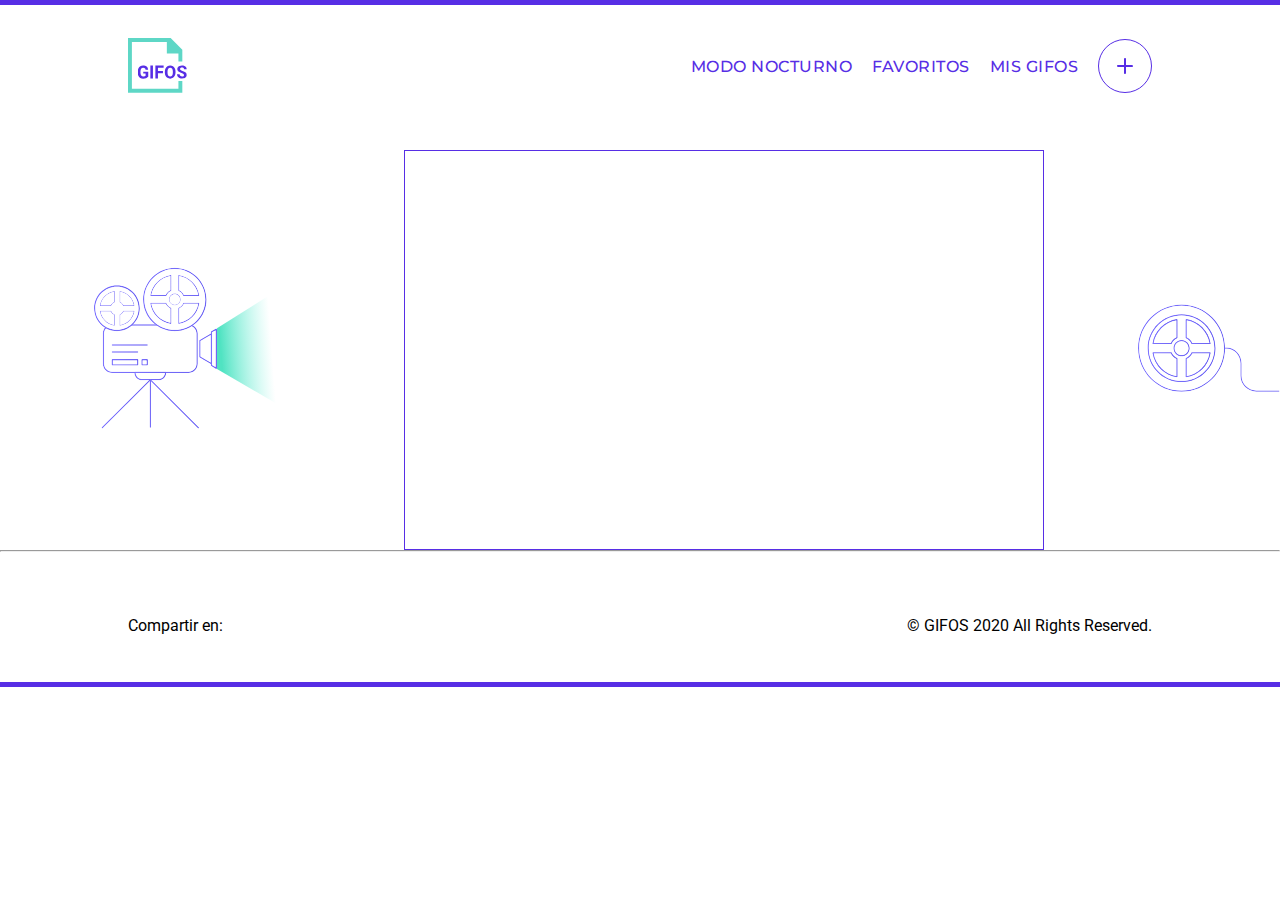
==== crear-gif.html @ b12a7f74 "Agrega todos los archivos" ====
<!DOCTYPE html>
<html lang="en">

<head>
	<meta charset="UTF-8">
	<meta name="viewport" content="width=device-width, initial-scale=1.0">

	<!-- fonts -->
	<link
		href="https://fonts.googleapis.com/css2?family=Montserrat:ital,wght@0,400;0,500;0,700;0,900;1,400&family=Roboto:ital,wght@0,400;0,700;0,900;1,500&display=swap"
		rel="stylesheet">

	<!-- icon -->
	<link rel="icon" href="assets/logo-mobile.svg">

	<!-- fontawesome -->
	<link rel="stylesheet" href="https://use.fontawesome.com/releases/v5.14.0/css/all.css"
		integrity="sha384-HzLeBuhoNPvSl5KYnjx0BT+WB0QEEqLprO+NBkkk5gbc67FTaL7XIGa2w1L0Xbgc" crossorigin="anonymous" />

	<!-- styles -->
	<link rel="stylesheet" href="styles/css/styles.css">

	<title>GIFOS</title>
</head>

<body>

	<header class="header__container" id="header__container">


		<a class="logo__link" href="index.html"><img class="logo__imagen" id="logo" src="assets/logo-mobile.svg"
				alt="Logo"></a>

		<form class="navbarSearch__container hiddenSearchBar" id="navbarSearch__container">
			<input class="navbarSearch__input" id="NavbarSearchInput" type="text" placeholder="Busca GIFOS y más">
			<a href="">
				<img class="navbarSearch__icon" id="navbarSearch__icon" src="assets/icon-search.svg" alt="">
			</a>
		</form>

		<nav class="navbar">

			<img src="assets/burger.svg" alt="Menu hamburguesa" class="navbar__burguer" id="navbar__burger">


			<ul class="navbar__list hiddenMenu" id="navbar__list">
				<li class="navbar__list__item"><a class="navbar__link" id="switchTheme">Modo Nocturno</a></li>
				<hr class="lines">
				<li class="navbar__list__item"><a class="navbar__link" href="#">Favoritos</a></li>
				<hr class="lines">
				<li class="navbar__list__item"><a class="navbar__link" href="#">Mis GIFOS</a></li>
				<hr class="lines">
				<li class="navbar__list__item hiddenMenu">
					<a href="crear-gif.html">
						<img class="navbar__createGif" id="crateGifBtn" src="assets/button-crear-gifo.svg" alt="">
					</a>
				</li>
			</ul>
		</nav>

	</header>

	<main class="crearGif">

		<section class="crearGif__container">
			<div class="crearGif__camara">
				<img src="assets/camara.svg" alt="">
				<img class="path" src="assets/Path 2.svg" alt="">
			</div>
			<div class="crearGif__recordingZone">

				<div class="">
					<div class="marco1"></div>
					<div class="marco2"></div>
					<div class="marco3"></div>
					<div class="marco4"></div>
				</div>

				<div class="crearGif__recordingZone__">

				</div>

			</div>
			<div class="crearGif__celluloidFilm">
				<img src="assets/pelicula.svg" alt="">
			</div>


		</section>

		<hr>
				<!-- <div class="botones-creargifo-contenedor">

			<button id="btn-creargifo-comenzar" class="btn-generico">comenzar</button>
			<button id="btn-creargifo-grabar" class="btn-generico">grabar</button>
			<button id="btn-creargifo-finalizar" class="btn-generico">finalizar</button>
			<button id="btn-creargifo-subirgifo" class="btn-generico">subir gifo</button>

		</div> -->


	</main>


	<!-- Footer -->
	<footer class="footer">

		<div class="footer__socialmediaContainer">
			<p class="footer__paragraph">Compartir en:</p>
			<section class="socialmedia">
				<a class="socialmedia__item" href="facebook.com"><i class="fab fa-facebook-f"></i></a>
				<a class="socialmedia__item" href="twitter.com"><i class="fab fa-twitter"></i></a>
				<a class="socialmedia__item" href="instagram.com"><i class="fab fa-instagram"></i></a>
			</section>
		</div>
		<p class="footer__paragraph">© GIFOS 2020 All Rights Reserved.</p>

	</footer>

	<!-- ! revisar los scripts -->
	<script src="js/dom.js"></script>
	<script src="js/api.js"></script>
	<script src="js/gifFunctions.js"></script>
	<script src="js/navbar.js"></script>
	<script src="js/dark-mode.js"></script>
	<script src="js/trending.js"></script>

</body>

</html>
---- styles/css/styles.css ----
* {
  margin: 0;
  padding: 0;
  -webkit-box-sizing: border-box;
          box-sizing: border-box;
  text-decoration: none;
  list-style: none;
  scroll-behavior: smooth;
}

body {
  font-family: "Roboto", sans-serif;
  color: #572ee5;
  -webkit-transition: 0.3s ease-in-out;
  transition: 0.3s ease-in-out;
}

body.darkMode {
  background-color: #37383c;
  color: #fff;
}

.hidden {
  display: none;
}

.header__container {
  width: 100%;
  border-top: 5px solid #572ee5;
  padding: 2% 10% 1.5% 10%;
  position: fixed;
  background-color: white;
  -webkit-transition: 0.3s ease-in-out;
  transition: 0.3s ease-in-out;
  display: -webkit-box;
  display: -ms-flexbox;
  display: flex;
  -webkit-box-pack: justify;
      -ms-flex-pack: justify;
          justify-content: space-between;
  -webkit-box-align: center;
      -ms-flex-align: center;
          align-items: center;
  z-index: 1000;
}

body.darkMode .header__container {
  background-color: #37383c;
  border: none;
}

.logo__link .logo__imagen {
  width: 3rem;
}

@media screen and (min-width: 768px) {
  .logo__link .logo__imagen {
    width: 3.7rem;
  }
}

.navbar {
  float: right;
}

.navbar__burguer {
  cursor: pointer;
  padding: 1rem;
}

@media screen and (min-width: 768px) {
  .navbar__burguer {
    display: none;
  }
}

.navbar .lines {
  width: 12%;
  margin: 0 auto;
  border: 0.2px solid rgba(211, 211, 211, 0.493);
}

@media screen and (min-width: 768px) {
  .navbar .lines {
    display: none;
  }
}

.navbar__list {
  width: 100%;
  height: 100vh;
  padding: 0.5rem 0;
  position: absolute;
  top: 100%;
  left: 0;
  background-color: rgba(87, 46, 229, 0.9);
  text-align: center;
}

body.darkMode .navbar__list {
  background-color: #222326;
}

@media screen and (min-width: 768px) {
  .navbar__list {
    height: 100%;
    position: relative;
    top: 0;
    right: 0;
    display: -webkit-box;
    display: -ms-flexbox;
    display: flex;
    -webkit-box-pack: justify;
        -ms-flex-pack: justify;
            justify-content: space-between;
    gap: 20px;
    background-color: transparent;
  }
  body.darkMode .navbar__list {
    background-color: transparent;
  }
}

.navbar__link {
  width: 100%;
  margin: 0 auto;
  display: block;
  font-family: "Montserrat", sans-serif;
  font-weight: 500;
  font-size: 1em;
  line-height: 3.5em;
  letter-spacing: 0.5px;
  color: #fff;
}

@media screen and (min-width: 768px) {
  .navbar__link {
    width: -webkit-fit-content;
    width: -moz-fit-content;
    width: fit-content;
    padding-top: 1rem;
    line-height: 1.5rem;
    color: #572ee5;
    text-transform: uppercase;
  }
  .navbar__link:hover {
    border-bottom: 2px solid #50e3c2;
  }
  .navbar__link:active {
    color: #9cafc3;
    border-bottom: hidden;
  }
}

body.darkMode .navbar__link {
  color: white;
}

.navbarSearch__container {
  width: 30%;
  height: 60%;
  padding: 1%;
  border: 1px solid #572ee5;
  border-radius: 20px;
  display: -webkit-box;
  display: -ms-flexbox;
  display: flex;
  -webkit-box-pack: justify;
      -ms-flex-pack: justify;
          justify-content: space-between;
  -webkit-box-align: center;
      -ms-flex-align: center;
          align-items: center;
  z-index: 2;
}

body.darkMode .navbarSearch__container {
  border: 1px solid #fff;
}

.navbarSearch__container .navbarSearch__input {
  width: 100%;
  padding-left: 12%;
  border: none;
  color: #9cafc3;
  font-family: "Roboto", sans-serif;
  font-size: 14px;
  outline: none;
}

body.darkMode .navbarSearch__container .navbarSearch__input {
  color: #9cafc3;
  background-color: transparent;
}

.navbarSearch__container .navbarSearch__icon {
  padding-right: 10px;
}

.hiddenMenu {
  display: none;
}

@media screen and (min-width: 768px) {
  .hiddenMenu {
    display: -webkit-box;
    display: -ms-flexbox;
    display: flex;
  }
}

.hiddenSearchBar {
  display: none;
}

.hero__container {
  padding: 5%;
  padding-top: 30%;
  text-align: center;
}

@media screen and (min-width: 500px) {
  .hero__container {
    padding-top: 20%;
  }
}

.hero__title {
  padding: 0 8% 5% 8%;
  font-size: 1.6em;
  font-weight: 700;
}

.hero__title .aqua-text {
  color: #50e3c2;
}

@media screen and (min-width: 768px) {
  .hero__title {
    font-size: 2em;
    max-width: 85%;
    margin: 0 auto;
  }
}

@media screen and (min-width: 1024px) {
  .hero__title {
    font-size: 2.5em;
  }
}

.ilustra-header {
  max-width: 90%;
}

@media screen and (min-width: 768px) {
  .ilustra-header {
    width: 60%;
  }
}

.search__container {
  margin: 0 auto;
  border: 1px solid #572ee5;
  border-radius: 20px;
  padding: 10px;
  position: relative;
  top: -5px;
  display: -webkit-box;
  display: -ms-flexbox;
  display: flex;
  -webkit-box-pack: justify;
      -ms-flex-pack: justify;
          justify-content: space-between;
  z-index: 2;
}

body.darkMode .search__container {
  border: 1px solid #fff;
}

.search__container .search__input {
  width: 100%;
  border: none;
  padding-left: 12%;
  background-color: none;
  font-family: "Roboto", sans-serif;
  font-size: 16px;
  color: #9cafc3;
  outline: none;
}

body.darkMode .search__container .search__input {
  background-color: transparent;
}

.search__container .search__icon {
  padding-right: 5px;
}

@media screen and (min-width: 768px) {
  .search__container {
    width: 55%;
  }
}

@media screen and (min-width: 1024px) {
  .search__container {
    width: 75%;
  }
}

.hero__trending {
  font-family: "Montserrat", sans-serif;
  font-weight: 500;
  padding: 7% 0 2% 0;
}

.hero__trending .hero__subtitle {
  padding-bottom: 2%;
  font-size: 1em;
}

.hero__trending .trending_list {
  font-weight: 400;
}

.searchResult .search-line {
  margin: 0 auto;
  width: 20%;
}

.searchResult__title {
  margin-top: 4rem;
  margin-bottom: 4rem;
  font-family: "Montserrat", sans-serif;
  font-weight: 600;
  font-size: 1.8em;
  text-align: center;
}

.searchResult__gallery {
  margin: 0 auto;
  width: 80%;
  display: -webkit-box;
  display: -ms-flexbox;
  display: flex;
  -ms-flex-flow: wrap;
      flex-flow: wrap;
  -webkit-box-pack: space-evenly;
      -ms-flex-pack: space-evenly;
          justify-content: space-evenly;
  -webkit-box-align: center;
      -ms-flex-align: center;
          align-items: center;
}

@media screen and (min-width: 768px) {
  .searchResult__gallery {
    -webkit-box-orient: horizontal;
    -webkit-box-direction: normal;
        -ms-flex-direction: row;
            flex-direction: row;
  }
}

.trending {
  padding: 15%;
  background-color: #f3f5f8;
  text-align: center;
}

body.darkMode .trending {
  background-color: #222326;
}

.trending__title {
  margin: 10px;
  font-family: "Montserrat", sans-serif;
  font-weight: 500;
}

.trending__paragraph {
  margin: 10px;
  color: #000;
}

body.darkMode .trending__paragraph {
  color: #fff;
}

.trending__container {
  display: -webkit-box;
  display: -ms-flexbox;
  display: flex;
  -webkit-box-pack: space-evenly;
      -ms-flex-pack: space-evenly;
          justify-content: space-evenly;
  -webkit-box-align: center;
      -ms-flex-align: center;
          align-items: center;
  overflow: scroll;
}

@media screen and (min-width: 768px) {
  .trending__container {
    overflow: hidden;
  }
}

.trending .trending__slider {
  display: -webkit-box;
  display: -ms-flexbox;
  display: flex;
}

.arrows {
  padding: 1rem;
}

.footer {
  text-align: center;
  max-height: 20vh;
  margin-bottom: 1px;
}

.footer__paragraph {
  color: black;
  padding: 30px;
}

body.darkMode .footer__paragraph {
  color: #fff;
}

@media screen and (min-width: 768px) {
  .footer__paragraph {
    padding: 0;
  }
}

.footer .socialmedia {
  display: -webkit-box;
  display: -ms-flexbox;
  display: flex;
  -webkit-box-pack: center;
      -ms-flex-pack: center;
          justify-content: center;
  -ms-flex-line-pack: center;
      align-content: center;
}

.footer .socialmedia .socialmedia__item {
  width: 2rem;
  text-decoration: none;
  color: #acacac;
}

.footer .socialmedia .socialmedia__item:hover {
  color: #572ee5;
  width: 2.5rem;
}

body.darkMode .footer .socialmedia .socialmedia__item:hover {
  color: #fff;
}

@media screen and (min-width: 768px) {
  .footer {
    height: 15vh;
    padding: 4rem 8rem 4rem 8rem;
    display: -webkit-box;
    display: -ms-flexbox;
    display: flex;
    -webkit-box-pack: justify;
        -ms-flex-pack: justify;
            justify-content: space-between;
    border-bottom: 5px solid #572ee5;
  }
  .footer .footer__socialmediaContainer {
    display: -webkit-box;
    display: -ms-flexbox;
    display: flex;
  }
}

@media screen and (min-width: 1024px) {
  .crearGif {
    padding-top: 150px;
    position: relative;
  }
  .crearGif .crearGif__container {
    display: -webkit-box;
    display: -ms-flexbox;
    display: flex;
    -webkit-box-pack: center;
        -ms-flex-pack: center;
            justify-content: center;
    -webkit-box-align: center;
        -ms-flex-align: center;
            align-items: center;
  }
  .crearGif .crearGif__container .crearGif__camara {
    margin: 0 auto;
    max-width: 15%;
    position: relative;
  }
  .crearGif .crearGif__container .crearGif__camara .path {
    position: absolute;
    top: 19px;
  }
  .crearGif .crearGif__container .crearGif__recordingZone {
    margin: 0 auto;
    width: 50%;
    height: 25rem;
    border: 1px solid #572ee5;
  }
}

.gif__container {
  position: relative;
}

.gif__container .gif {
  width: 10rem;
  height: 8rem;
}

@media screen and (min-width: 768px) {
  .gif__container .gif {
    width: 17rem;
    height: 13rem;
  }
  .gif__container .gifActions {
    width: 17rem;
    height: 13rem;
    padding: 1rem;
    position: absolute;
    top: 0;
    background-color: rgba(87, 46, 229, 0.6);
  }
  .gif__container .gifActions__btn {
    padding: 4%;
    position: absolute;
    right: 0;
  }
  .gif__container .gif__info {
    position: absolute;
    left: 8%;
    bottom: 15%;
    font-weight: 500;
    text-align: left;
    color: #fff;
  }
}
/*# sourceMappingURL=styles.css.map */
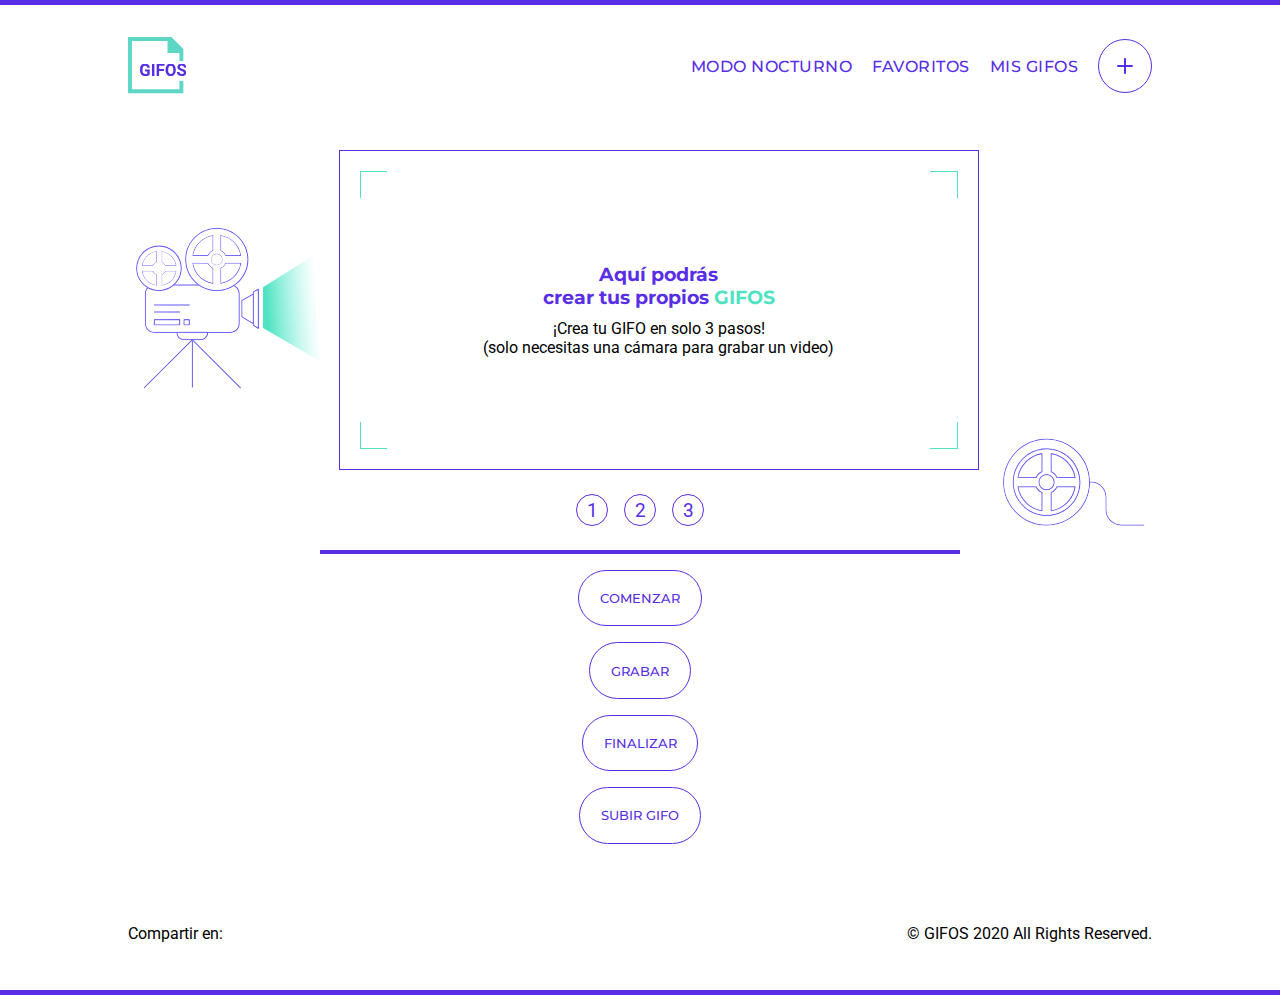
==== commit 33b7a530: "Inicia hovers de gif y creacion de gifs" ====
--- a/crear-gif.html
+++ b/crear-gif.html
@@ -27,29 +27,29 @@
 
 	<header class="header__container" id="header__container">
 
-
-		<a class="logo__link" href="index.html"><img class="logo__imagen" id="logo" src="assets/logo-mobile.svg"
+		<!-- Logo -->
+		<a class="logo__link" href="index.html"><img class="logo__imagen" id="logo" src="assets/logo-desktop.svg"
 				alt="Logo"></a>
 
-		<form class="navbarSearch__container hiddenSearchBar" id="navbarSearch__container">
-			<input class="navbarSearch__input" id="NavbarSearchInput" type="text" placeholder="Busca GIFOS y más">
-			<a href="">
-				<img class="navbarSearch__icon" id="navbarSearch__icon" src="assets/icon-search.svg" alt="">
-			</a>
-		</form>
-
+		<!-- Barra de búsqueda del navbar -->
+		<div class="navbarSearch__container hiddenSearchBar" id="navbarSearch__container">
+			<img class="navbarSearch__btn hidden" id="navbarSearch-gray-btn" src="assets/icon-search-gray.svg" alt="">
+			<input class="navbarSearch__input" id="navbarSearch__input" type="text" placeholder="Busca GIFOS y más">
+			<img class="navbarSearch__icon" id="navbarSearch__icon" src="assets/icon-search.svg" alt="">
+			<img class="navbarSearch-close-icon hidden" id="navbarSearch-close-icon" src="assets/close.svg" alt="">
+		</div>
+		<!-- Menú -->
 		<nav class="navbar">
-
 			<img src="assets/burger.svg" alt="Menu hamburguesa" class="navbar__burguer" id="navbar__burger">
 
 
 			<ul class="navbar__list hiddenMenu" id="navbar__list">
-				<li class="navbar__list__item"><a class="navbar__link" id="switchTheme">Modo Nocturno</a></li>
-				<hr class="lines">
+				<li class="navbar__list__item"><a href="" class="navbar__link" id="switchTheme">Modo Nocturno</a></li>
+				<li class="lines">
 				<li class="navbar__list__item"><a class="navbar__link" href="#">Favoritos</a></li>
-				<hr class="lines">
+				<li class="lines">
 				<li class="navbar__list__item"><a class="navbar__link" href="#">Mis GIFOS</a></li>
-				<hr class="lines">
+				<li class="lines">
 				<li class="navbar__list__item hiddenMenu">
 					<a href="crear-gif.html">
 						<img class="navbar__createGif" id="crateGifBtn" src="assets/button-crear-gifo.svg" alt="">
@@ -63,40 +63,55 @@
 	<main class="crearGif">
 
 		<section class="crearGif__container">
+
+			<!-- cámara -->
 			<div class="crearGif__camara">
-				<img src="assets/camara.svg" alt="">
-				<img class="path" src="assets/Path 2.svg" alt="">
+				<img id="camera" src="assets/camara.svg" alt="cámara filmadora ilustrativa">
+				<img class="path" id="path" src="assets/element-luz-camara.svg" alt="luz de camara filmadora">
 			</div>
 			<div class="crearGif__recordingZone">
 
-				<div class="">
-					<div class="marco1"></div>
-					<div class="marco2"></div>
-					<div class="marco3"></div>
-					<div class="marco4"></div>
-				</div>
+				<!-- bordes -->
+				<div class="corner top--left"></div>
+				<div class="corner top--right"></div>
+				<div class="corner bottom--left"></div>
+				<div class="corner bottom--right"></div>
 
-				<div class="crearGif__recordingZone__">
 
+				<!-- recuadro de grabación -->
+				<div class="crearGif__recordingZone__content">
+					<h3 class="crearGif__title" id="crearGif_title">Aquí podrás <br> crear tus propios <span
+							class="aqua-text">GIFOS</span> </h3>
+					<p class="crearGif__text" id="crearGif_text">¡Crea tu GIFO en solo 3 pasos! <br> (solo necesitas una
+						cámara para grabar un video)</p>
+
+						<!-- ! FALTAN LOS OTROS TEXTOS, EL FONDO LILA CON TRANSPARENCIA, EL TIMMER, LOS ICONOS -->
 				</div>
 
 			</div>
+
+			<!-- celuloide -->
 			<div class="crearGif__celluloidFilm">
-				<img src="assets/pelicula.svg" alt="">
+				<img class="celuloide" id="celuloide" src="assets/pelicula.svg" alt="celuloide ilustracion">
 			</div>
 
 
 		</section>
 
-		<hr>
-				<!-- <div class="botones-creargifo-contenedor">
+		<div class="pagination">
+			<p class="step">1</p>
+			<p class="step">2</p>
+			<p class="step">3</p>
+		</div>
 
-			<button id="btn-creargifo-comenzar" class="btn-generico">comenzar</button>
-			<button id="btn-creargifo-grabar" class="btn-generico">grabar</button>
-			<button id="btn-creargifo-finalizar" class="btn-generico">finalizar</button>
-			<button id="btn-creargifo-subirgifo" class="btn-generico">subir gifo</button>
+		<hr class="border">
 
-		</div> -->
+		<div class="buttons">
+			<a class="button" id="buttons__creargif--start">COMENZAR</a>
+			<a class="button" id="buttons__creargif--record">GRABAR</a>
+			<a class="button" id="buttons__creargif--finalizar">FINALIZAR</a>
+			<a class="button" id="buttons__creargif--subirgifo">SUBIR GIFO</a>
+		</div>
 
 
 	</main>
@@ -117,13 +132,12 @@
 
 	</footer>
 
-	<!-- ! revisar los scripts -->
 	<script src="js/dom.js"></script>
+	<script src="js/dark-mode.js"></script>
+	<script src="js/navbar.js"></script>
 	<script src="js/api.js"></script>
-	<script src="js/gifFunctions.js"></script>
-	<script src="js/navbar.js"></script>
-	<script src="js/dark-mode.js"></script>
-	<script src="js/trending.js"></script>
+	<script src="js/gif-functions.js"></script>
+	<script src="js/create-gif.js"></script>
 
 </body>
 
--- a/styles/css/styles.css
+++ b/styles/css/styles.css
@@ -180,7 +180,7 @@
 
 .navbarSearch__container .navbarSearch__input {
   width: 100%;
-  padding-left: 12%;
+  padding-left: 3%;
   border: none;
   color: #9cafc3;
   font-family: "Roboto", sans-serif;
@@ -193,8 +193,17 @@
   background-color: transparent;
 }
 
-.navbarSearch__container .navbarSearch__icon {
+.navbarSearch__icon {
   padding-right: 10px;
+}
+
+.navbarSearch__btn {
+  width: 1.25rem;
+  margin-left: 2%;
+}
+
+.navbarSearch-close-icon {
+  margin-right: 2%;
 }
 
 .hiddenMenu {
@@ -216,6 +225,7 @@
 .hero__container {
   padding: 5%;
   padding-top: 30%;
+  position: relative;
   text-align: center;
 }
 
@@ -223,6 +233,10 @@
   .hero__container {
     padding-top: 20%;
   }
+}
+
+.heading__container {
+  position: relative;
 }
 
 .hero__title {
@@ -231,10 +245,6 @@
   font-weight: 700;
 }
 
-.hero__title .aqua-text {
-  color: #50e3c2;
-}
-
 @media screen and (min-width: 768px) {
   .hero__title {
     font-size: 2em;
@@ -247,6 +257,10 @@
   .hero__title {
     font-size: 2.5em;
   }
+}
+
+.aqua-text {
+  color: #50e3c2;
 }
 
 .ilustra-header {
@@ -282,7 +296,7 @@
 .search__container .search__input {
   width: 100%;
   border: none;
-  padding-left: 12%;
+  padding-left: 3%;
   background-color: none;
   font-family: "Roboto", sans-serif;
   font-size: 16px;
@@ -295,7 +309,13 @@
 }
 
 .search__container .search__icon {
-  padding-right: 5px;
+  width: 1.25rem;
+  margin-right: 0.5rem;
+}
+
+.search__container .search__btn {
+  width: 1.25rem;
+  margin-left: 0.5rem;
 }
 
 @media screen and (min-width: 768px) {
@@ -310,23 +330,81 @@
   }
 }
 
-.hero__trending {
-  font-family: "Montserrat", sans-serif;
-  font-weight: 500;
-  padding: 7% 0 2% 0;
-}
-
-.hero__trending .hero__subtitle {
-  padding-bottom: 2%;
-  font-size: 1em;
-}
-
-.hero__trending .trending_list {
-  font-weight: 400;
+.SearchSuggestions__container {
+  border: 1px solid #572ee5;
+  border-top-color: transparent;
+  border-bottom-left-radius: 20px;
+  border-bottom-right-radius: 20px;
+  margin: 0 auto;
+  width: 100%;
+}
+
+body.darkMode .SearchSuggestions__container {
+  border: 1px solid #fff;
+}
+
+.SearchSuggestions__container .suggestions-line {
+  width: 95%;
+  margin: 0 auto 2% auto;
+}
+
+@media screen and (min-width: 768px) {
+  .SearchSuggestions__container {
+    width: 55%;
+  }
+}
+
+@media screen and (min-width: 1024px) {
+  .SearchSuggestions__container {
+    width: 75%;
+  }
+}
+
+.search-sugestion-list {
+  color: #9cafc3;
+}
+
+.SearchSuggestions__item {
+  display: -webkit-box;
+  display: -ms-flexbox;
+  display: flex;
+  padding: 0.5rem;
+  margin: 0 4px;
+  cursor: pointer;
+}
+
+.search__btnGray {
+  width: 1rem;
+  margin: 0 2%;
+}
+
+.search__Text {
+  margin: 0 10px;
+  display: block;
+}
+
+.search-close-icon {
+  margin-right: 2%;
+}
+
+#search__container.searchActive {
+  border-bottom-left-radius: 0;
+  border-bottom-right-radius: 0;
+  border-bottom-color: transparent;
+}
+
+#searchSuggestions__container.searchActiveContainer {
+  border-top-color: transparent;
+  position: relative;
+  top: -0.5rem;
+}
+
+.search {
+  position: relative;
 }
 
 .searchResult .search-line {
-  margin: 0 auto;
+  margin: 2rem auto;
   width: 20%;
 }
 
@@ -341,7 +419,7 @@
 
 .searchResult__gallery {
   margin: 0 auto;
-  width: 80%;
+  width: 100%;
   display: -webkit-box;
   display: -ms-flexbox;
   display: flex;
@@ -364,8 +442,91 @@
   }
 }
 
+.error__container {
+  text-align: center;
+  margin-bottom: 4rem;
+}
+
+@media screen and (min-width: 768px) {
+  .error__container {
+    margin: 5rem;
+  }
+}
+
+.error-search-text {
+  font-family: "Montserrat", sans-serif;
+  font-weight: 500;
+  font-size: 1.2em;
+  line-height: 3em;
+  color: #50e3c2;
+}
+
+.button {
+  display: block;
+  width: -webkit-fit-content;
+  width: -moz-fit-content;
+  width: fit-content;
+  margin: 1rem auto;
+  border: 1.8px solid #572ee5;
+  border-radius: 2rem;
+  padding: 1.2rem 1.3rem;
+  text-decoration: none;
+  font-family: "Montserrat", sans-serif;
+  text-align: center;
+  font-weight: 500;
+  font-size: 13px;
+  color: #572ee5;
+}
+
+.button:hover {
+  background-color: #572ee5;
+  color: #fff;
+}
+
+body.darkMode .button {
+  border: 2px solid #fff;
+  color: #fff;
+}
+
+body.darkMode .button:hover {
+  background-color: #fff;
+  color: #37383c;
+}
+
+.hero__trending {
+  font-family: "Montserrat", sans-serif;
+  font-size: 1.1em;
+  font-weight: 500;
+  padding: 7% 0 2% 0;
+}
+
+.hero__trending .hero__subtitle {
+  padding-bottom: 2%;
+  font-size: 1em;
+}
+
+.hero__trending .trendingTag_list {
+  font-weight: 400;
+}
+
+.hero__trending .trending__item {
+  cursor: pointer;
+}
+
+.hero__trending .trending__item:hover {
+  font-weight: 600;
+}
+
+.hero__trending .trending__item::after {
+  content: ',  ';
+}
+
+.hero__trending .trending__item:last-child::after {
+  content: ' ';
+}
+
 .trending {
-  padding: 15%;
+  padding: 15% 0 0 0;
   background-color: #f3f5f8;
   text-align: center;
 }
@@ -393,9 +554,6 @@
   display: -webkit-box;
   display: -ms-flexbox;
   display: flex;
-  -webkit-box-pack: space-evenly;
-      -ms-flex-pack: space-evenly;
-          justify-content: space-evenly;
   -webkit-box-align: center;
       -ms-flex-align: center;
           align-items: center;
@@ -484,65 +642,278 @@
   }
 }
 
+.container {
+  padding: 5%;
+  padding-top: 30%;
+  text-align: center;
+  font-family: "Montserrat", sans-serif;
+  font-weight: 500;
+}
+
+@media screen and (min-width: 400px) {
+  .container {
+    padding-top: 20%;
+  }
+}
+
 @media screen and (min-width: 1024px) {
-  .crearGif {
-    padding-top: 150px;
-    position: relative;
-  }
-  .crearGif .crearGif__container {
+  .container {
+    padding-top: 15%;
+  }
+}
+
+@media screen and (min-width: 1530px) {
+  .container {
+    padding-top: 10%;
+  }
+}
+
+.title {
+  margin-top: 0.5rem;
+  margin-bottom: 2.8rem;
+}
+
+.empty__image {
+  margin-top: 3rem;
+  margin-bottom: 2rem;
+}
+
+.empty__text {
+  padding: 1rem 0 1rem 0;
+  color: #50e3c2;
+  font-size: 16px;
+}
+
+.crearGif {
+  padding-top: 150px;
+  position: relative;
+}
+
+.crearGif__container {
+  display: -webkit-box;
+  display: -ms-flexbox;
+  display: flex;
+  -webkit-box-orient: horizontal;
+  -webkit-box-direction: normal;
+      -ms-flex-direction: row;
+          flex-direction: row;
+  -webkit-box-pack: center;
+      -ms-flex-pack: center;
+          justify-content: center;
+  -webkit-box-align: center;
+      -ms-flex-align: center;
+          align-items: center;
+}
+
+.crearGif__camara {
+  max-width: 25%;
+  position: relative;
+}
+
+.crearGif__camara .path {
+  position: relative;
+  top: -1rem;
+}
+
+.crearGif__celluloidFilm {
+  max-width: 25%;
+  height: 20rem;
+  padding-top: 18rem;
+  padding-left: 1.5rem;
+}
+
+.crearGif__recordingZone {
+  padding: 2rem;
+  width: 50%;
+  height: 20rem;
+  border: 1px solid #572ee5;
+  display: -webkit-box;
+  display: -ms-flexbox;
+  display: flex;
+  -webkit-box-orient: horizontal;
+  -webkit-box-direction: normal;
+      -ms-flex-direction: row;
+          flex-direction: row;
+  -webkit-box-pack: center;
+      -ms-flex-pack: center;
+          justify-content: center;
+  -ms-flex-line-pack: center;
+      align-content: center;
+  text-align: center;
+  -webkit-box-align: center;
+      -ms-flex-align: center;
+          align-items: center;
+  position: relative;
+}
+
+body.darkMode .crearGif__recordingZone {
+  border: 1px solid #fff;
+}
+
+.crearGif__title {
+  font-family: "Montserrat", sans-serif;
+}
+
+.crearGif__text {
+  padding-top: 10px;
+  color: #000;
+}
+
+body.darkMode .crearGif__text {
+  color: #fff;
+}
+
+.crearGif .corner {
+  width: 1.7rem;
+  height: 1.7rem;
+  position: absolute;
+}
+
+.crearGif .top--left {
+  border-top: 1px solid #50e3c2;
+  border-left: 1px solid #50e3c2;
+  top: 1.25rem;
+  left: 1.25rem;
+}
+
+.crearGif .top--right {
+  border-top: 1px solid #50e3c2;
+  border-right: 1px solid #50e3c2;
+  top: 1.25rem;
+  right: 1.25rem;
+}
+
+.crearGif .bottom--right {
+  border-bottom: 1px solid #50e3c2;
+  border-right: 1px solid #50e3c2;
+  bottom: 1.25rem;
+  right: 1.25rem;
+}
+
+.crearGif .bottom--left {
+  border-bottom: 1px solid #50e3c2;
+  border-left: 1px solid #50e3c2;
+  bottom: 1.25rem;
+  left: 1.25rem;
+}
+
+.crearGif .pagination {
+  margin: 0 auto;
+  width: -webkit-fit-content;
+  width: -moz-fit-content;
+  width: fit-content;
+  display: -webkit-box;
+  display: -ms-flexbox;
+  display: flex;
+  -webkit-box-orient: horizontal;
+  -webkit-box-direction: normal;
+      -ms-flex-flow: row wrap;
+          flex-flow: row wrap;
+  -webkit-box-pack: center;
+      -ms-flex-pack: center;
+          justify-content: center;
+  text-align: center;
+}
+
+.crearGif .pagination .step {
+  width: 2rem;
+  height: 2rem;
+  padding-top: 0.2em;
+  margin: 1.5rem 0.5rem 1.5rem 0.5rem;
+  border: 1px solid #572ee5;
+  border-radius: 50%;
+  font-size: 1.2em;
+}
+
+body.darkMode .crearGif .pagination .step {
+  border: 1px solid #fff;
+}
+
+.crearGif .border {
+  width: 40rem;
+  margin: 0 auto;
+  border: 2px solid #572ee5;
+}
+
+.gif__container {
+  position: relative;
+}
+
+.gif__container .gif {
+  margin: 0.5rem;
+  width: 8rem;
+  height: 6rem;
+}
+
+.gif__container .gifActions {
+  display: none;
+}
+
+@media screen and (min-width: 400px) {
+  .gif__container .gif {
+    margin: 1rem;
+    width: 10rem;
+    height: 8rem;
+  }
+}
+
+@media screen and (min-width: 768px) {
+  .gif__container .gif {
+    width: 14rem;
+    height: 11rem;
+  }
+  .gif__container .gifActions {
+    margin: 1rem;
+    display: block;
+    opacity: 0;
+    width: 14rem;
+    height: 11rem;
+    position: absolute;
+    top: 0;
+    background-color: rgba(87, 46, 229, 0.6);
+    -webkit-transition: 0.2s ease-in-out;
+    transition: 0.2s ease-in-out;
+  }
+  .gif__container .gifActions:hover {
+    opacity: 100;
+  }
+  .gif__container .gifActions__btn {
+    width: 8rem;
+    padding: 4%;
+    position: absolute;
     display: -webkit-box;
     display: -ms-flexbox;
     display: flex;
-    -webkit-box-pack: center;
-        -ms-flex-pack: center;
-            justify-content: center;
-    -webkit-box-align: center;
-        -ms-flex-align: center;
-            align-items: center;
-  }
-  .crearGif .crearGif__container .crearGif__camara {
-    margin: 0 auto;
-    max-width: 15%;
-    position: relative;
-  }
-  .crearGif .crearGif__container .crearGif__camara .path {
-    position: absolute;
-    top: 19px;
-  }
-  .crearGif .crearGif__container .crearGif__recordingZone {
-    margin: 0 auto;
-    width: 50%;
-    height: 25rem;
-    border: 1px solid #572ee5;
-  }
-}
-
-.gif__container {
-  position: relative;
-}
-
-.gif__container .gif {
-  width: 10rem;
-  height: 8rem;
-}
-
-@media screen and (min-width: 768px) {
-  .gif__container .gif {
-    width: 17rem;
-    height: 13rem;
-  }
-  .gif__container .gifActions {
-    width: 17rem;
-    height: 13rem;
-    padding: 1rem;
-    position: absolute;
-    top: 0;
-    background-color: rgba(87, 46, 229, 0.6);
-  }
-  .gif__container .gifActions__btn {
-    padding: 4%;
-    position: absolute;
+    -webkit-box-pack: justify;
+        -ms-flex-pack: justify;
+            justify-content: space-between;
     right: 0;
+  }
+  .gif__container .gifActions__btn .btn {
+    width: 2rem;
+    height: 2rem;
+    cursor: pointer;
+  }
+  .gif__container .gifActions__btn .favorite {
+    background: url("/assets/icon-fav.svg") center no-repeat;
+  }
+  .gif__container .gifActions__btn .favorite:hover {
+    background: url("/assets/icon-fav-hover.svg") center no-repeat;
+  }
+  .gif__container .gifActions__btn .favorite:active {
+    background: url("/assets/icon-fav-active.svg") center no-repeat;
+  }
+  .gif__container .gifActions__btn .download {
+    background: url("/assets/icon-download.svg") center no-repeat;
+  }
+  .gif__container .gifActions__btn .download:hover {
+    background: url("/assets/icon-download-hover.svg") center no-repeat;
+  }
+  .gif__container .gifActions__btn .maximize {
+    background: url("/assets/icon-max-normal.svg") center no-repeat;
+  }
+  .gif__container .gifActions__btn .maximize:hover {
+    background: url("/assets/icon-max-hover.svg") center no-repeat;
   }
   .gif__container .gif__info {
     position: absolute;
@@ -553,4 +924,26 @@
     color: #fff;
   }
 }
+
+@media screen and (min-width: 1024px) {
+  .gif__container .gif {
+    width: 17rem;
+    height: 14rem;
+  }
+  .gif__container .gifActions {
+    width: 17rem;
+    height: 14rem;
+  }
+}
+
+@media screen and (min-width: 1530px) {
+  .gif__container .gif {
+    width: 22rem;
+    height: 16rem;
+  }
+  .gif__container .gifActions {
+    width: 22rem;
+    height: 16rem;
+  }
+}
 /*# sourceMappingURL=styles.css.map */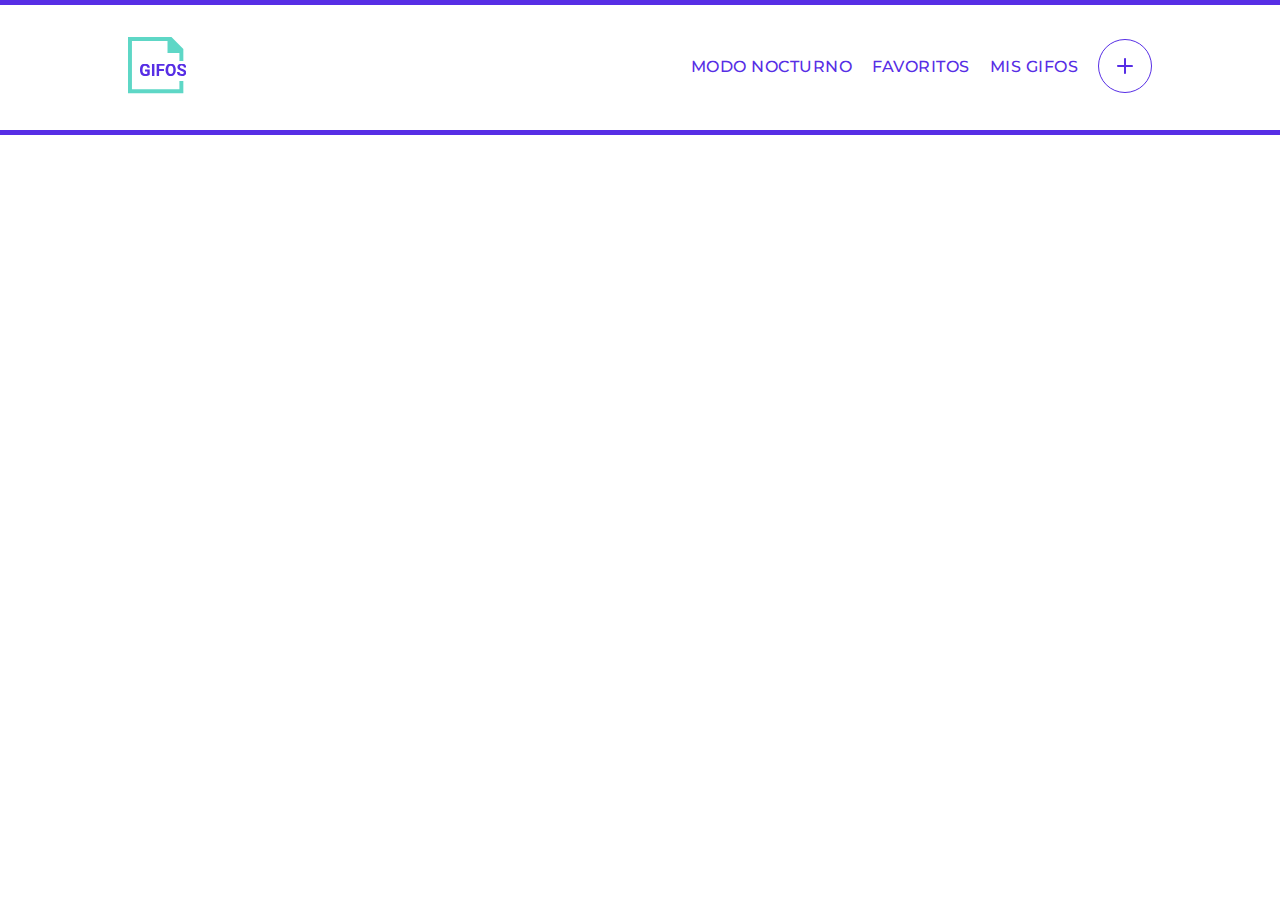
==== commit 7ba6f3df: "Corrige bugs" ====
--- a/crear-gif.html
+++ b/crear-gif.html
@@ -60,61 +60,7 @@
 
 	</header>
 
-	<main class="crearGif">
-
-		<section class="crearGif__container">
-
-			<!-- cámara -->
-			<div class="crearGif__camara">
-				<img id="camera" src="assets/camara.svg" alt="cámara filmadora ilustrativa">
-				<img class="path" id="path" src="assets/element-luz-camara.svg" alt="luz de camara filmadora">
-			</div>
-			<div class="crearGif__recordingZone">
-
-				<!-- bordes -->
-				<div class="corner top--left"></div>
-				<div class="corner top--right"></div>
-				<div class="corner bottom--left"></div>
-				<div class="corner bottom--right"></div>
-
-
-				<!-- recuadro de grabación -->
-				<div class="crearGif__recordingZone__content">
-					<h3 class="crearGif__title" id="crearGif_title">Aquí podrás <br> crear tus propios <span
-							class="aqua-text">GIFOS</span> </h3>
-					<p class="crearGif__text" id="crearGif_text">¡Crea tu GIFO en solo 3 pasos! <br> (solo necesitas una
-						cámara para grabar un video)</p>
-
-						<!-- ! FALTAN LOS OTROS TEXTOS, EL FONDO LILA CON TRANSPARENCIA, EL TIMMER, LOS ICONOS -->
-				</div>
-
-			</div>
-
-			<!-- celuloide -->
-			<div class="crearGif__celluloidFilm">
-				<img class="celuloide" id="celuloide" src="assets/pelicula.svg" alt="celuloide ilustracion">
-			</div>
-
-
-		</section>
-
-		<div class="pagination">
-			<p class="step">1</p>
-			<p class="step">2</p>
-			<p class="step">3</p>
-		</div>
-
-		<hr class="border">
-
-		<div class="buttons">
-			<a class="button" id="buttons__creargif--start">COMENZAR</a>
-			<a class="button" id="buttons__creargif--record">GRABAR</a>
-			<a class="button" id="buttons__creargif--finalizar">FINALIZAR</a>
-			<a class="button" id="buttons__creargif--subirgifo">SUBIR GIFO</a>
-		</div>
-
-
-	</main>
+	
 
 
 	<!-- Footer -->
--- a/styles/css/styles.css
+++ b/styles/css/styles.css
@@ -222,7 +222,7 @@
   display: none;
 }
 
-.hero__container {
+.topContainers {
   padding: 5%;
   padding-top: 30%;
   position: relative;
@@ -230,7 +230,7 @@
 }
 
 @media screen and (min-width: 500px) {
-  .hero__container {
+  .topContainers {
     padding-top: 20%;
   }
 }
@@ -526,7 +526,7 @@
 }
 
 .trending {
-  padding: 15% 0 0 0;
+  padding: 15% 0 8% 0;
   background-color: #f3f5f8;
   text-align: center;
 }
@@ -551,29 +551,61 @@
 }
 
 .trending__container {
+  max-width: 100%;
   display: -webkit-box;
   display: -ms-flexbox;
   display: flex;
   -webkit-box-align: center;
       -ms-flex-align: center;
           align-items: center;
+}
+
+.trending__container .trending__slider {
+  width: 100%;
+  display: -webkit-box;
+  display: -ms-flexbox;
+  display: flex;
   overflow: scroll;
 }
 
 @media screen and (min-width: 768px) {
-  .trending__container {
+  .trending__container .trending__slider {
     overflow: hidden;
   }
 }
 
-.trending .trending__slider {
-  display: -webkit-box;
-  display: -ms-flexbox;
-  display: flex;
-}
-
-.arrows {
-  padding: 1rem;
+.trending__container .arrows {
+  display: none;
+}
+
+@media screen and (min-width: 768px) {
+  .trending__container .arrows {
+    display: block;
+    padding: 1rem;
+    width: 10%;
+  }
+}
+
+.trending .trending__slider--container {
+  overflow: hidden;
+}
+
+@media screen and (min-width: 768px) {
+  .trending {
+    padding: 12% 0 8% 0;
+  }
+}
+
+@media screen and (min-width: 1024px) {
+  .trending {
+    padding: 10% 0 8% 0;
+  }
+}
+
+@media screen and (min-width: 1530px) {
+  .trending {
+    padding: 8% 0 8% 0;
+  }
 }
 
 .footer {
@@ -643,7 +675,6 @@
 }
 
 .container {
-  padding: 5%;
   padding-top: 30%;
   text-align: center;
   font-family: "Montserrat", sans-serif;
@@ -915,6 +946,12 @@
   .gif__container .gifActions__btn .maximize:hover {
     background: url("/assets/icon-max-hover.svg") center no-repeat;
   }
+  .gif__container .gifActions__btn .remove {
+    background: url("/assets/icon-trash-normal.svg") center no-repeat;
+  }
+  .gif__container .gifActions__btn .remove:hover {
+    background: url("/assets/icon-trash-hover.svg") center no-repeat;
+  }
   .gif__container .gif__info {
     position: absolute;
     left: 8%;
